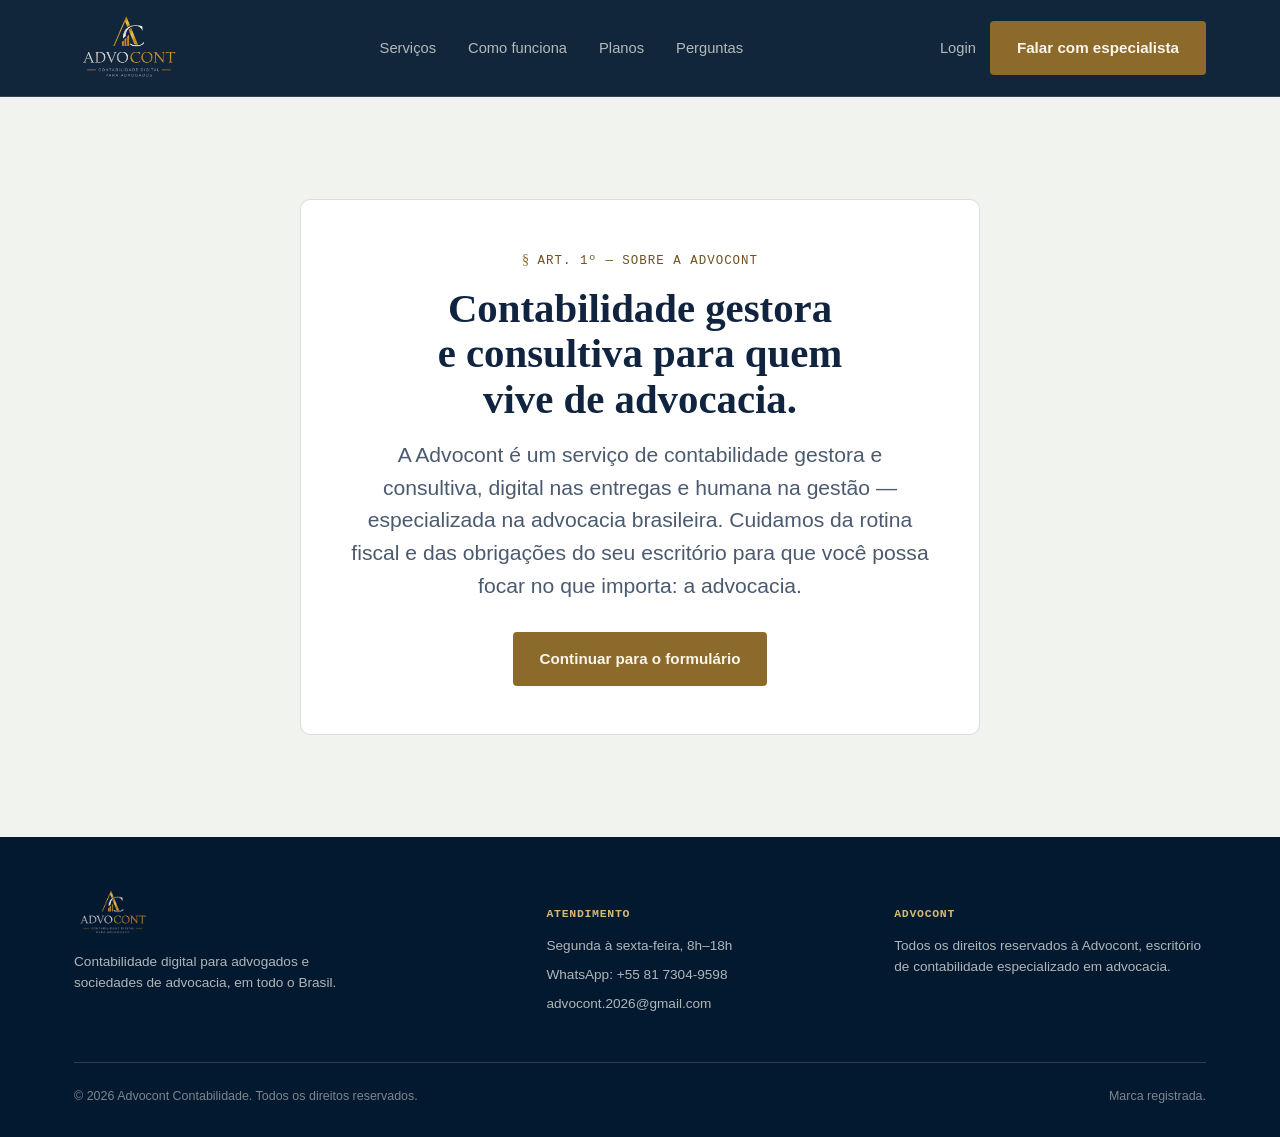
==== contratacao.html @ 9057acdd "Add files via upload" ====
<!doctype html>
<html lang="pt-BR">
<head>
<meta charset="UTF-8" />
<meta name="viewport" content="width=device-width, initial-scale=1" />
<title>Contratar — Advocont</title>
<meta name="description" content="Advocont: contabilidade gestora e consultiva, digital nas entregas e humana na gestão, especializada na advocacia brasileira." />
<link rel="stylesheet" href="styles.css" />
</head>
<body>

<header>
  <div class="wrap nav">
    <a class="brand" href="index.html#topo">
      <img class="brand-logo" src="assets/logo.png" alt="Advocont — Contabilidade digital para advogados" />
    </a>
    <nav class="nav-links" aria-label="Navegação principal">
      <a href="index.html#servicos">Serviços</a>
      <a href="index.html#como-funciona">Como funciona</a>
      <a href="index.html#planos">Planos</a>
      <a href="index.html#faq">Perguntas</a>
    </nav>
    <div class="nav-actions">
      <a class="login-link" href="index.html#login">Login</a>
      <a class="btn btn-gold" href="index.html#planos">Falar com especialista</a>
    </div>
    <input type="checkbox" id="menu-toggle" class="menu-toggle-input" />
    <label for="menu-toggle" class="burger" aria-label="Abrir menu">
      <span></span><span></span><span></span>
    </label>
    <nav class="mobile-panel" aria-label="Navegação móvel">
      <a href="index.html#servicos">Serviços</a>
      <a href="index.html#como-funciona">Como funciona</a>
      <a href="index.html#planos">Planos</a>
      <a href="index.html#faq">Perguntas</a>
      <a href="index.html#login">Login</a>
      <a class="btn btn-gold" href="index.html#planos">Falar com especialista</a>
    </nav>
  </div>
</header>

<main id="topo">
  <section>
    <div class="wrap">
      <div class="intro-card">
        <p class="eyebrow" style="justify-content:center;">Art. 1º — Sobre a Advocont</p>
        <h1 style="font-size:var(--h2);">Contabilidade gestora e consultiva para quem vive de advocacia.</h1>
        <p class="lead">A Advocont é um serviço de contabilidade gestora e consultiva, digital nas entregas e humana na gestão — especializada na advocacia brasileira. Cuidamos da rotina fiscal e das obrigações do seu escritório para que você possa focar no que importa: a advocacia.</p>
        <p id="plan-chip-wrap"></p>
        <a class="btn btn-gold" id="continue-btn" href="formulario.html">Continuar para o formulário</a>
      </div>
    </div>
  </section>
</main>

<footer>
  <div class="wrap">
    <div class="foot-grid">
      <div class="foot-brand">
        <img class="brand-logo" src="assets/logo.png" alt="Advocont — Contabilidade digital para advogados" />
        <p>Contabilidade digital para advogados e sociedades de advocacia, em todo o Brasil.</p>
      </div>
      <div class="foot-col">
        <h4>Atendimento</h4>
        <ul>
          <li>Segunda à sexta-feira, 8h–18h</li>
          <li>WhatsApp: +55 81 7304-9598</li>
          <li>advocont.2026@gmail.com</li>
        </ul>
      </div>
      <div class="foot-col">
        <h4>Advocont</h4>
        <ul>
          <li>Todos os direitos reservados à Advocont, escritório de contabilidade especializado em advocacia.</li>
        </ul>
      </div>
    </div>
    <div class="foot-bottom">
      <span>© 2026 Advocont Contabilidade. Todos os direitos reservados.</span>
      <span>Marca registrada.</span>
    </div>
  </div>
</footer>

<!-- EXIT-INTENT MODAL -->
<div class="modal-overlay" id="exit-modal" hidden>
  <div class="modal" role="dialog" aria-modal="true" aria-labelledby="exit-modal-title">
    <button type="button" class="modal-close" aria-label="Fechar">×</button>
    <p class="eyebrow">Antes de você ir</p>
    <h3 id="exit-modal-title">Não encontrou o que procurava?</h3>
    <p class="lead">Deixe seu contato que um especialista da Advocont fala com você.</p>
    <form>
      <div class="field">
        <label for="exit-nome">Nome</label>
        <input type="text" id="exit-nome" name="nome" required />
      </div>
      <div class="field">
        <label for="exit-telefone">Telefone</label>
        <input type="tel" id="exit-telefone" name="telefone" required />
      </div>
      <div class="field">
        <label for="exit-email">E-mail</label>
        <input type="email" id="exit-email" name="email" required />
      </div>
      <button type="submit" class="btn btn-gold btn-block" style="margin-top:22px;">Quero ser contatado</button>
      <p class="form-status"></p>
    </form>
    <div class="form-success" hidden>
      <p class="lead">Recebemos seu contato — em breve um especialista da Advocont fala com você.</p>
    </div>
  </div>
</div>

<script src="site.js"></script>
<script>
  (function () {
    const plano = getQueryParam("plano");
    const chipWrap = document.getElementById("plan-chip-wrap");
    const continueBtn = document.getElementById("continue-btn");
    if (plano && PLANS[plano]) {
      chipWrap.innerHTML = '<span class="plan-chip">Plano escolhido: ' + PLANS[plano].name + " — " + PLANS[plano].preco + "</span>";
      continueBtn.href = "formulario.html?plano=" + encodeURIComponent(plano);
    }
  })();
</script>
</body>
</html>
---- styles.css ----
/* ---------- Reset ---------- */
*,*::before,*::after{box-sizing:border-box;}
html{scroll-behavior:smooth;}
@media (prefers-reduced-motion: reduce){
  html{scroll-behavior:auto;}
  *,*::before,*::after{animation-duration:0.001ms !important;transition-duration:0.001ms !important;}
}
body{margin:0;}
img{max-width:100%;display:block;}
a{color:inherit;}
ul{margin:0;padding:0;list-style:none;}
button{font:inherit;}

/* ---------- Tokens ---------- */
:root{
  --paper:#F1F3EE;
  --paper-alt:#E5E9E0;
  --panel:#FFFFFF;
  --ink:#10233F;
  --ink-soft:#4B5A6E;
  --ink-faint:#7C8798;
  --gold:#8C6A2C;
  --gold-strong:#6E5220;
  --on-gold:#FBF6EA;
  --line: rgba(16,35,63,0.15);
  --line-strong: rgba(16,35,63,0.30);
  --shadow: 0 24px 48px -28px rgba(16,35,63,0.40);
  --radius: 4px;
  --error:#B3261E;

  /* Fixed brand-navy — constant across light/dark theme. */
  --brand-navy:#031930;
  --brand-line: rgba(244,242,234,0.16);
  --brand-line-strong: rgba(244,242,234,0.32);
  --brand-ink:#F4F2EA;
  --brand-soft: rgba(244,242,234,0.72);
  --brand-gold:#D8B876;

  --font-display: Georgia, 'Iowan Old Style', 'Palatino Linotype', 'Times New Roman', serif;
  --font-body: -apple-system, BlinkMacSystemFont, 'Segoe UI', Roboto, Helvetica, Arial, sans-serif;
  --font-mono: ui-monospace, 'Cascadia Mono', 'SF Mono', Consolas, monospace;

  --cap: clamp(0.7rem, 0.67rem + 0.15vw, 0.78rem);
  --body: clamp(0.98rem, 0.94rem + 0.2vw, 1.06rem);
  --lead: clamp(1.12rem, 1.02rem + 0.4vw, 1.32rem);
  --h3: clamp(1.28rem, 1.15rem + 0.5vw, 1.55rem);
  --h2: clamp(1.85rem, 1.5rem + 1.5vw, 2.55rem);
  --h1: clamp(2.5rem, 1.9rem + 2.8vw, 3.85rem);
}
@media (prefers-color-scheme: dark){
  :root{
    --paper:#0D1826;
    --paper-alt:#132132;
    --panel:#142438;
    --ink:#ECEEE7;
    --ink-soft:#B7C0CC;
    --ink-faint:#8894A2;
    --gold:#D8B876;
    --gold-strong:#E9CE94;
    --on-gold:#10233F;
    --line: rgba(236,238,231,0.16);
    --line-strong: rgba(236,238,231,0.30);
    --shadow: 0 24px 56px -20px rgba(0,0,0,0.65);
  }
}
:root[data-theme="dark"]{
  --paper:#0D1826; --paper-alt:#132132; --panel:#142438;
  --ink:#ECEEE7; --ink-soft:#B7C0CC; --ink-faint:#8894A2;
  --gold:#D8B876; --gold-strong:#E9CE94; --on-gold:#10233F;
  --line: rgba(236,238,231,0.16); --line-strong: rgba(236,238,231,0.30);
  --shadow: 0 24px 56px -20px rgba(0,0,0,0.65);
}
:root[data-theme="light"]{
  --paper:#F1F3EE; --paper-alt:#E5E9E0; --panel:#FFFFFF;
  --ink:#10233F; --ink-soft:#4B5A6E; --ink-faint:#7C8798;
  --gold:#8C6A2C; --gold-strong:#6E5220; --on-gold:#FBF6EA;
  --line: rgba(16,35,63,0.15); --line-strong: rgba(16,35,63,0.30);
  --shadow: 0 24px 48px -28px rgba(16,35,63,0.40);
}

body{
  background:var(--paper);
  color:var(--ink);
  font-family:var(--font-body);
  font-size:var(--body);
  line-height:1.55;
  -webkit-font-smoothing:antialiased;
}
h1,h2,h3{
  font-family:var(--font-display);
  font-weight:600;
  line-height:1.12;
  text-wrap:balance;
  margin:0;
  color:var(--ink);
}
p{margin:0;}
.wrap{width:100%;max-width:1180px;margin:0 auto;padding-inline:24px;}
.eyebrow{
  display:flex;align-items:baseline;gap:.6em;
  font-family:var(--font-mono);
  font-size:var(--cap);
  letter-spacing:.08em;
  text-transform:uppercase;
  color:var(--gold-strong);
  margin-bottom:14px;
}
.eyebrow::before{
  content:"§";
  font-family:var(--font-display);
  font-size:1.15em;
  color:var(--gold);
}
section{padding-block:clamp(56px,8vw,104px);}
.section-head{max-width:640px;margin-bottom:clamp(32px,5vw,52px);}
.section-head p.lead{margin-top:14px;color:var(--ink-soft);font-size:var(--lead);}
:focus-visible{outline:2px solid var(--gold);outline-offset:3px;}

/* ---------- Buttons ---------- */
.btn{
  display:inline-flex;align-items:center;justify-content:center;gap:.5em;
  padding:14px 26px;
  border-radius:var(--radius);
  font-weight:600;
  font-size:.95rem;
  text-decoration:none;
  border:1px solid transparent;
  cursor:pointer;
  transition:transform .15s ease, box-shadow .15s ease, background .15s ease;
  white-space:nowrap;
}
.btn:hover{transform:translateY(-1px);}
.btn-gold{background:var(--gold);color:var(--on-gold);box-shadow:var(--shadow);}
.btn-gold:hover{background:var(--gold-strong);}
.btn-ghost{background:transparent;border-color:var(--line-strong);color:var(--ink);}
.btn-ghost:hover{border-color:var(--gold);}
.btn-block{width:100%;}
.btn[disabled]{opacity:.5;cursor:not-allowed;transform:none;}

/* ---------- Header ---------- */
/* Fixed brand-navy strip so the logo plate blends in seamlessly — stays constant across light/dark theme. */
header{
  position:sticky;top:0;z-index:40;
  background:color-mix(in srgb, var(--brand-navy) 94%, transparent);
  backdrop-filter:blur(10px);
  border-bottom:1px solid var(--brand-line);
}
.nav{display:flex;align-items:center;justify-content:space-between;padding-block:14px;gap:24px;}
.brand{display:flex;align-items:center;gap:.5em;text-decoration:none;}
.brand-logo{height:68px;width:auto;display:block;}
.nav-links{display:flex;align-items:center;gap:32px;font-size:.92rem;}
.nav-links a{text-decoration:none;color:var(--brand-soft);}
.nav-links a:hover{color:var(--brand-gold);}
.nav-actions{display:flex;align-items:center;gap:14px;}
.login-link{font-size:.92rem;color:var(--brand-soft);text-decoration:none;}
.login-link:hover{color:var(--brand-gold);}
.menu-toggle-input{display:none;}
.burger{
  display:none;flex-direction:column;justify-content:center;gap:5px;
  width:40px;height:40px;border-radius:6px;cursor:pointer;
}
.burger span{width:20px;height:2px;background:var(--brand-ink);margin-inline:auto;transition:transform .2s ease, opacity .2s ease;}
.menu-toggle-input:focus-visible + .burger{outline:2px solid var(--brand-gold);outline-offset:2px;}
.mobile-panel{
  display:none;
  flex-basis:100%;
  flex-direction:column;gap:4px;
  border-top:1px solid var(--brand-line);
  margin-top:14px;padding-top:14px;
}
.mobile-panel a{padding:10px 4px;text-decoration:none;color:var(--brand-soft);font-size:.96rem;}
.mobile-panel a:hover{color:var(--brand-gold);}
.mobile-panel a.btn{margin-top:8px;}
@media (max-width:860px){
  .nav-links{display:none;}
  .nav-actions{display:none;}
  .nav{flex-wrap:wrap;}
  .burger{display:flex;}
  .menu-toggle-input:checked ~ .mobile-panel{display:flex;}
}

/* ---------- Hero ---------- */
.hero{padding-block:clamp(52px,8vw,96px) clamp(40px,6vw,72px);overflow-x:clip;}
.hero .wrap{display:grid;grid-template-columns:.9fr 1.3fr;gap:40px;align-items:center;}
@media (max-width:900px){.hero .wrap{grid-template-columns:1fr;}}
.hero h1{font-size:var(--h1);}
.hero h1 .accent{color:var(--gold);}
.hero .lead{margin-top:20px;font-size:var(--lead);color:var(--ink-soft);max-width:52ch;}
.checklist{margin-top:28px;display:grid;gap:12px;}
.checklist li{display:flex;gap:10px;align-items:flex-start;font-size:.97rem;color:var(--ink-soft);}
.checklist .tick{
  flex:none;width:19px;height:19px;border-radius:50%;
  background:var(--gold);color:var(--on-gold);
  display:flex;align-items:center;justify-content:center;
  font-size:.66rem;font-weight:700;margin-top:2px;
}
.hero-actions{display:flex;flex-wrap:wrap;gap:14px;margin-top:34px;}

/* Hero media — sized up and bled slightly past its grid track to match the height of the text column */
.hero-media img{width:134%;max-width:860px;height:auto;margin-left:-8%;}
@media (max-width:900px){
  .hero-media{max-width:560px;margin:0 auto;}
  .hero-media img{width:100%;max-width:100%;margin-left:0;}
}

/* ---------- Brasil banner ---------- */
.brasil-banner{padding-block:0;background:#FFFFFF;}
.brasil-banner .wrap{padding-block:clamp(28px,4vw,48px);}
.brasil-banner img{width:100%;height:auto;border-radius:8px;}
@media (max-width:640px){
  .brasil-banner .wrap{padding:0;}
  .brasil-banner img{border-radius:0;}
}

/* ---------- Feature checklist block ---------- */
.feature-block .wrap{display:grid;grid-template-columns:.95fr 1.05fr;gap:56px;align-items:start;}
@media (max-width:900px){.feature-block .wrap{grid-template-columns:1fr;}}
.feature-grid{display:grid;gap:2px;background:var(--line);border:1px solid var(--line);border-radius:6px;overflow:hidden;}
.feature-item{background:var(--panel);padding:20px 22px;display:flex;gap:14px;align-items:flex-start;}
.feature-item .num{font-family:var(--font-mono);color:var(--gold);font-size:.85rem;flex:none;padding-top:2px;}
.feature-item strong{display:block;font-size:.98rem;margin-bottom:3px;}
.feature-item span{color:var(--ink-soft);font-size:.9rem;}

/* ---------- Advantages ---------- */
.adv-grid{display:grid;grid-template-columns:repeat(3,1fr);gap:2px;background:var(--line);border:1px solid var(--line);border-radius:6px;overflow:hidden;}
@media (max-width:820px){.adv-grid{grid-template-columns:1fr;}}
.adv-card{background:var(--panel);padding:32px 28px;}
.adv-card .mark{font-family:var(--font-display);font-size:1.6rem;color:var(--gold);margin-bottom:14px;}
.adv-card h3{font-size:var(--h3);}
.adv-card p{margin-top:10px;color:var(--ink-soft);}

/* ---------- App promo ---------- */
.app-promo{background:#0A0A0A;color:var(--paper);}
.app-promo .wrap{display:grid;grid-template-columns:1fr .9fr;gap:32px;align-items:center;}
@media (max-width:820px){.app-promo .wrap{grid-template-columns:1fr;text-align:center;}}
.app-promo h2{font-size:var(--h2);color:var(--paper);}
.app-promo p.lead{margin-top:12px;color:color-mix(in srgb, var(--paper) 72%, transparent);}
.app-promo .eyebrow{color:var(--gold-strong);}
.app-promo .eyebrow::before{color:var(--gold-strong);}
.app-badges{display:flex;gap:12px;margin-top:22px;}
@media (max-width:820px){.app-badges{justify-content:center;}}
.app-badge{border:1px solid color-mix(in srgb, var(--paper) 30%, transparent);border-radius:6px;padding:10px 16px;font-size:.82rem;color:color-mix(in srgb, var(--paper) 80%, transparent);font-family:var(--font-mono);}
.app-promo-media{display:flex;justify-content:center;}
.app-promo-media img{width:100%;max-width:420px;height:auto;}
@media (max-width:820px){.app-promo-media{order:-1;}}

/* ---------- Steps ---------- */
.steps{display:grid;grid-template-columns:repeat(4,1fr);gap:28px;}
@media (max-width:920px){.steps{grid-template-columns:1fr 1fr;}}
@media (max-width:560px){.steps{grid-template-columns:1fr;}}
.step{border-top:2px solid var(--gold);padding-top:16px;}
.step .step-num{font-family:var(--font-mono);color:var(--gold-strong);font-size:.85rem;}
.step h3{font-size:1.1rem;margin-top:8px;}
.step p{color:var(--ink-soft);margin-top:8px;font-size:.92rem;}

/* ---------- Pricing ---------- */
.pricing-note{margin-top:10px;color:var(--ink-faint);font-size:.86rem;}
.plan-grid{display:grid;grid-template-columns:repeat(3,1fr);gap:22px;margin-top:20px;}
@media (max-width:980px){.plan-grid{grid-template-columns:1fr;max-width:460px;margin-inline:auto;}}
.plan{
  position:relative;background:var(--panel);border:1px solid var(--line);border-radius:8px;
  padding:30px 26px;display:flex;flex-direction:column;gap:18px;
}
.plan.featured{border-color:var(--gold);box-shadow:var(--shadow);}
.plan-badge{
  position:absolute;top:-14px;right:22px;
  background:var(--gold);color:var(--on-gold);
  font-family:var(--font-mono);font-size:.68rem;letter-spacing:.05em;text-transform:uppercase;
  padding:6px 12px;border-radius:20px;font-weight:700;
}
.plan-name{font-family:var(--font-display);font-size:1.3rem;}
.plan-desc{color:var(--ink-soft);font-size:.88rem;min-height:2.6em;}
.plan-price{display:flex;align-items:baseline;gap:8px;margin-top:4px;}
.plan-price .was{font-size:.85rem;color:var(--ink-faint);text-decoration:line-through;font-variant-numeric:tabular-nums;}
.plan-price .now{font-family:var(--font-mono);font-size:2.1rem;font-weight:700;font-variant-numeric:tabular-nums;}
.plan-price .per{font-size:.85rem;color:var(--ink-soft);}
.plan-fine{font-size:.78rem;color:var(--ink-faint);}
.plan-features{display:grid;gap:9px;margin-top:6px;}
.plan-features li{display:flex;gap:8px;font-size:.86rem;color:var(--ink-soft);}
.plan-features .tick{flex:none;color:var(--gold);font-weight:700;}

.compare{margin-top:56px;overflow-x:auto;border:1px solid var(--line);border-radius:8px;}
table.compare-table{width:100%;border-collapse:collapse;table-layout:fixed;font-size:.74rem;}
table.compare-table th,table.compare-table td{
  padding:10px 12px;text-align:left;border-bottom:1px solid var(--line);
  background-image:linear-gradient(var(--line) 1px, transparent 1px);
  background-size:100% 100%;
  line-height:1.3;
}
table.compare-table thead th{
  background:var(--paper-alt);font-family:var(--font-display);font-size:.92rem;font-weight:600;
  border-bottom:1px solid var(--line-strong);
}
table.compare-table thead th:first-child, table.compare-table tbody th{width:26%;}
table.compare-table tbody th{font-weight:500;color:var(--ink-soft);}
table.compare-table td{text-align:center;font-variant-numeric:tabular-nums;color:var(--ink);}
table.compare-table tbody tr:last-child td, table.compare-table tbody tr:last-child th{border-bottom:none;}
@media (max-width:480px){
  table.compare-table{font-size:.66rem;}
  table.compare-table th,table.compare-table td{padding:8px 6px;}
}

/* ---------- Testimonial ---------- */
.testimonial{background:var(--ink);color:var(--paper);}
.testimonial .section-head{text-align:center;margin-inline:auto;}
.testimonial .sample-flag{
  display:inline-block;margin-bottom:0;font-family:var(--font-mono);font-size:.68rem;
  letter-spacing:.06em;text-transform:uppercase;color:color-mix(in srgb, var(--paper) 55%, transparent);
  border:1px solid color-mix(in srgb, var(--paper) 30%, transparent);border-radius:20px;padding:5px 12px;
}
.testimonial-grid{display:grid;grid-template-columns:repeat(3,1fr);gap:24px;margin-top:36px;}
@media (max-width:900px){.testimonial-grid{grid-template-columns:1fr;max-width:560px;margin-inline:auto;}}
.testimonial-card{
  background:color-mix(in srgb, var(--paper) 6%, transparent);
  border:1px solid color-mix(in srgb, var(--paper) 16%, transparent);
  border-radius:8px;padding:28px 26px;display:flex;flex-direction:column;
}
.testimonial-card blockquote{
  font-family:var(--font-display);font-size:1.2rem;line-height:1.45;margin:0;text-wrap:balance;flex:1;
}
.testimonial-card blockquote::before{content:"“";color:var(--gold-strong);}
.testimonial-card blockquote::after{content:"”";color:var(--gold-strong);}
.testimonial-card cite{
  display:block;margin-top:20px;padding-top:16px;font-style:normal;font-size:.86rem;
  border-top:1px solid color-mix(in srgb, var(--paper) 16%, transparent);
  color:color-mix(in srgb, var(--paper) 68%, transparent);
}
.testimonial-card cite b{color:var(--gold-strong);display:block;font-size:.95rem;margin-bottom:2px;}

/* ---------- FAQ ---------- */
.faq-list{display:grid;gap:2px;background:var(--line);border:1px solid var(--line);border-radius:6px;overflow:hidden;max-width:820px;}
.faq-list details{background:var(--panel);}
.faq-list summary{
  list-style:none;cursor:pointer;padding:20px 22px;display:flex;justify-content:space-between;gap:16px;
  font-weight:600;font-size:.98rem;align-items:center;
}
.faq-list summary::-webkit-details-marker{display:none;}
.faq-list summary .plus{font-family:var(--font-mono);color:var(--gold);font-size:1.2rem;flex:none;transition:transform .18s ease;}
.faq-list details[open] summary .plus{transform:rotate(45deg);}
.faq-list .faq-a{padding:0 22px 20px;color:var(--ink-soft);max-width:70ch;}

.faq-cta{margin-top:32px;display:flex;flex-wrap:wrap;align-items:center;gap:16px;}
.faq-cta p{color:var(--ink-soft);}

/* ---------- Final CTA ---------- */
.final-cta{background:var(--paper-alt);text-align:center;}
.final-cta .wrap{max-width:640px;}
.final-cta h2{font-size:var(--h2);}
.final-cta p{margin-top:14px;color:var(--ink-soft);}
.final-cta .btn{margin-top:26px;}

/* ---------- Footer ---------- */
/* Same fixed brand-navy as the header, so the logo plate blends in here too. */
footer{background:var(--brand-navy);color:var(--brand-soft);padding-block:52px 32px;font-size:.85rem;}
.foot-grid{display:grid;grid-template-columns:1.4fr 1fr 1fr;gap:36px;}
@media (max-width:760px){.foot-grid{grid-template-columns:1fr;gap:28px;}}
.foot-brand .brand-logo{height:48px;}
.foot-brand p{margin-top:14px;max-width:36ch;color:var(--brand-soft);}
.foot-col h4{font-family:var(--font-mono);font-size:.72rem;letter-spacing:.06em;text-transform:uppercase;color:var(--brand-gold);margin-bottom:12px;}
.foot-col li{margin-bottom:8px;color:var(--brand-soft);}
.foot-bottom{margin-top:40px;padding-top:24px;border-top:1px solid var(--brand-line);display:flex;flex-wrap:wrap;justify-content:space-between;gap:12px;font-size:.78rem;color:color-mix(in srgb, var(--brand-soft) 70%, transparent);}

/* =========================================================
   Shared across contratação / formulário / exit-intent modal
   ========================================================= */

/* ---------- Form fields ---------- */
.field{display:flex;flex-direction:column;gap:6px;margin-top:16px;}
.field label{font-size:.82rem;font-weight:600;color:var(--ink-soft);}
.field input,.field select{
  padding:12px 14px;border:1px solid var(--line-strong);border-radius:6px;
  background:var(--panel);color:var(--ink);font:inherit;font-size:.95rem;width:100%;
}
.field input::placeholder{color:var(--ink-faint);}
.field-error{color:var(--error);font-size:.78rem;margin-top:4px;display:none;}
.field.invalid input,.field.invalid select{border-color:var(--error);}
.field.invalid .field-error{display:block;}
.field-row{display:grid;grid-template-columns:1fr 1fr;gap:16px;}
@media (max-width:520px){.field-row{grid-template-columns:1fr;}}

.checkbox-field{display:flex;gap:10px;align-items:flex-start;margin-top:22px;font-size:.88rem;color:var(--ink-soft);}
.checkbox-field input{margin-top:3px;flex:none;}

.form-note{margin-top:8px;color:var(--ink-faint);font-size:.8rem;}
.form-status{margin-top:14px;font-size:.86rem;display:none;}
.form-status.visible{display:block;}
.form-status.is-error{color:var(--error);}
.form-status.is-sending{color:var(--ink-faint);}

/* ---------- Exit-intent modal ---------- */
.modal-overlay{
  position:fixed;inset:0;z-index:200;
  background:color-mix(in srgb, var(--brand-navy) 70%, transparent);
  display:flex;align-items:center;justify-content:center;padding:20px;
}
.modal-overlay[hidden]{display:none;}
.modal{
  background:var(--panel);border-radius:10px;max-width:440px;width:100%;
  padding:34px 30px;position:relative;box-shadow:var(--shadow);
  max-height:90vh;overflow-y:auto;
}
.modal-close{
  position:absolute;top:12px;right:12px;background:none;border:none;
  font-size:1.5rem;line-height:1;color:var(--ink-faint);cursor:pointer;padding:6px;
}
.modal-close:hover{color:var(--ink);}
.modal h3{font-size:var(--h3);}
.modal .lead{margin-top:10px;color:var(--ink-soft);font-size:.94rem;}

/* ---------- Wizard (formulario.html) ---------- */
.wizard-card{
  background:var(--panel);border:1px solid var(--line);border-radius:10px;
  padding:clamp(26px,5vw,48px);max-width:640px;margin:0 auto;
}
.wizard-progress{
  font-family:var(--font-mono);font-size:.72rem;letter-spacing:.06em;text-transform:uppercase;
  color:var(--gold-strong);margin-bottom:16px;
}
.wizard-step{display:none;}
.wizard-step.active{display:block;}
.wizard-step h2{font-size:var(--h3);}
.wizard-step > p.lead{margin-top:10px;color:var(--ink-soft);}
.wizard-actions{display:flex;justify-content:space-between;align-items:center;gap:12px;margin-top:30px;}
.wizard-actions .btn-back{background:none;border:none;color:var(--ink-soft);font-size:.9rem;cursor:pointer;padding:10px 4px;}
.wizard-actions .btn-back:hover{color:var(--ink);}

.choice-group{display:grid;grid-template-columns:1fr 1fr;gap:14px;margin-top:22px;}
@media (max-width:520px){.choice-group{grid-template-columns:1fr;}}
.choice-btn{
  border:1px solid var(--line-strong);border-radius:8px;padding:20px;background:var(--panel);
  cursor:pointer;text-align:left;font:inherit;color:var(--ink);
  transition:border-color .15s ease, background .15s ease;
}
.choice-btn:hover{border-color:var(--gold);}
.choice-btn.selected{border-color:var(--gold);background:color-mix(in srgb, var(--gold) 8%, transparent);}
.choice-btn strong{display:block;font-family:var(--font-display);font-size:1.05rem;margin-bottom:4px;}
.choice-btn span{font-size:.85rem;color:var(--ink-soft);}

.compare-result{display:grid;grid-template-columns:1fr 1fr;gap:16px;margin-top:22px;}
@media (max-width:520px){.compare-result{grid-template-columns:1fr;}}
.regime-card{border:1px solid var(--line);border-radius:8px;padding:20px;}
.regime-card.better{border-color:var(--gold);background:color-mix(in srgb, var(--gold) 6%, transparent);}
.regime-card .regime-name{font-family:var(--font-display);font-size:1.02rem;}
.regime-card .regime-value{font-family:var(--font-mono);font-size:1.5rem;font-weight:700;margin-top:8px;font-variant-numeric:tabular-nums;}
.regime-card .regime-sub{font-size:.78rem;color:var(--ink-faint);margin-top:4px;}

.recommend-card{
  border:1px solid var(--gold);border-radius:8px;padding:22px;margin-top:22px;
  background:color-mix(in srgb, var(--gold) 5%, transparent);
}
.recommend-card .eyebrow{margin-bottom:6px;}
.recommend-card .plan-name{font-family:var(--font-display);font-size:1.2rem;color:var(--gold-strong);}
.recommend-card ul{margin-top:12px;display:grid;gap:8px;}
.recommend-card li{display:flex;gap:8px;font-size:.88rem;color:var(--ink-soft);}
.recommend-card li .tick{color:var(--gold);font-weight:700;flex:none;}

.confirmation-screen{text-align:center;padding-block:12px;}
.confirmation-screen .icon{
  width:56px;height:56px;border-radius:50%;background:var(--gold);color:var(--on-gold);
  display:flex;align-items:center;justify-content:center;font-size:1.6rem;margin:0 auto 20px;
}
.confirmation-screen h2{font-size:var(--h3);}
.confirmation-screen p{margin-top:10px;color:var(--ink-soft);}

/* ---------- Contratação intro page ---------- */
.plan-chip{
  display:inline-flex;align-items:center;gap:8px;padding:8px 16px;
  border:1px solid var(--gold);border-radius:20px;
  font-family:var(--font-mono);font-size:.78rem;color:var(--gold-strong);margin-top:16px;
}
.intro-card{
  background:var(--panel);border:1px solid var(--line);border-radius:10px;
  padding:clamp(28px,5vw,48px);max-width:680px;margin:0 auto;text-align:center;
}
.intro-card .lead{margin-top:16px;color:var(--ink-soft);font-size:var(--lead);}
.intro-card .btn{margin-top:30px;}
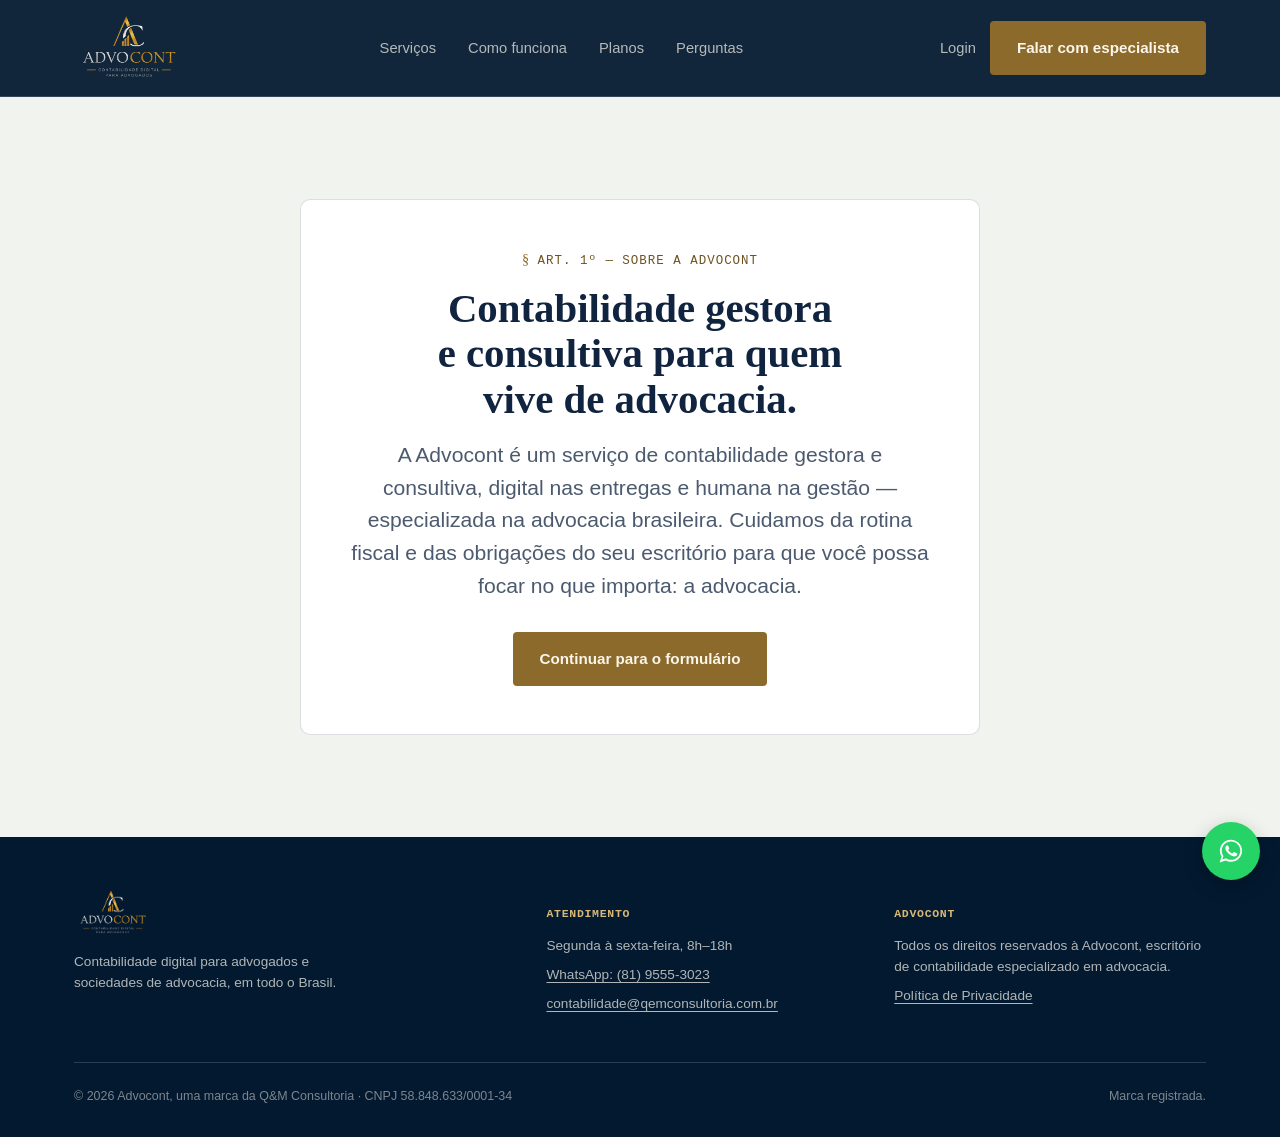
==== commit 035b7669: "Add files via upload" ====
--- a/contratacao.html
+++ b/contratacao.html
@@ -21,7 +21,7 @@
       <a href="index.html#faq">Perguntas</a>
     </nav>
     <div class="nav-actions">
-      <a class="login-link" href="index.html#login">Login</a>
+      <a class="login-link" href="https://app.advocont.com/login">Login</a>
       <a class="btn btn-gold" href="index.html#planos">Falar com especialista</a>
     </div>
     <input type="checkbox" id="menu-toggle" class="menu-toggle-input" />
@@ -33,7 +33,7 @@
       <a href="index.html#como-funciona">Como funciona</a>
       <a href="index.html#planos">Planos</a>
       <a href="index.html#faq">Perguntas</a>
-      <a href="index.html#login">Login</a>
+      <a href="https://app.advocont.com/login">Login</a>
       <a class="btn btn-gold" href="index.html#planos">Falar com especialista</a>
     </nav>
   </div>
@@ -64,19 +64,20 @@
         <h4>Atendimento</h4>
         <ul>
           <li>Segunda à sexta-feira, 8h–18h</li>
-          <li>WhatsApp: +55 81 7304-9598</li>
-          <li>advocont.2026@gmail.com</li>
+          <li><a href="https://wa.me/558195553023?text=Ol%C3%A1%2C%20vim%20pelo%20site%20da%20Advocont%20e%20quero%20falar%20com%20um%20especialista." target="_blank" rel="noopener">WhatsApp: (81) 9555-3023</a></li>
+          <li><a href="mailto:contabilidade@qemconsultoria.com.br">contabilidade@qemconsultoria.com.br</a></li>
         </ul>
       </div>
       <div class="foot-col">
         <h4>Advocont</h4>
         <ul>
           <li>Todos os direitos reservados à Advocont, escritório de contabilidade especializado em advocacia.</li>
+<li><a href="privacidade.html">Política de Privacidade</a></li>
         </ul>
       </div>
     </div>
     <div class="foot-bottom">
-      <span>© 2026 Advocont Contabilidade. Todos os direitos reservados.</span>
+      <span>© 2026 Advocont, uma marca da Q&amp;M Consultoria · CNPJ 58.848.633/0001-34</span>
       <span>Marca registrada.</span>
     </div>
   </div>
@@ -92,17 +93,21 @@
     <form>
       <div class="field">
         <label for="exit-nome">Nome</label>
-        <input type="text" id="exit-nome" name="nome" required />
+        <input type="text" id="exit-nome" name="nome" required data-validate="nome" autocomplete="name" />
+<span class="field-error">Informe nome e sobrenome.</span>
       </div>
       <div class="field">
         <label for="exit-telefone">Telefone</label>
-        <input type="tel" id="exit-telefone" name="telefone" required />
+        <input type="tel" id="exit-telefone" name="telefone" required data-validate="telefone" autocomplete="tel" />
+<span class="field-error">Informe um telefone válido com DDD.</span>
       </div>
       <div class="field">
         <label for="exit-email">E-mail</label>
-        <input type="email" id="exit-email" name="email" required />
+        <input type="email" id="exit-email" name="email" required data-validate="email" autocomplete="email" />
+<span class="field-error">Informe um e-mail válido.</span>
       </div>
       <button type="submit" class="btn btn-gold btn-block" style="margin-top:22px;">Quero ser contatado</button>
+<p class="pricing-note" style="margin-top:10px;">Ao enviar, você concorda com a <a href="privacidade.html" target="_blank" rel="noopener">Política de Privacidade</a>.</p>
       <p class="form-status"></p>
     </form>
     <div class="form-success" hidden>
@@ -111,6 +116,10 @@
   </div>
 </div>
 
+
+<a class="wa-float" href="https://wa.me/558195553023?text=Ol%C3%A1%2C%20vim%20pelo%20site%20da%20Advocont%20e%20quero%20falar%20com%20um%20especialista." target="_blank" rel="noopener" aria-label="Falar com a Advocont no WhatsApp">
+<svg viewBox="0 0 32 32" width="28" height="28" aria-hidden="true"><path fill="currentColor" d="M16 3C9 3 3.3 8.6 3.3 15.6c0 2.4.7 4.7 1.9 6.7L3 29l6.9-2.2c1.9 1 4 1.6 6.1 1.6 7 0 12.7-5.6 12.7-12.6S23 3 16 3zm0 23.1c-1.9 0-3.8-.5-5.4-1.5l-.4-.2-4.1 1.3 1.3-4-.3-.4c-1.1-1.7-1.7-3.6-1.7-5.6C5.4 9.8 10.1 5.1 16 5.1s10.6 4.7 10.6 10.5S21.9 26.1 16 26.1zm5.8-7.9c-.3-.2-1.9-.9-2.2-1-.3-.1-.5-.2-.7.2-.2.3-.8 1-1 1.2-.2.2-.4.2-.7.1-.3-.2-1.3-.5-2.5-1.6-.9-.8-1.5-1.8-1.7-2.1-.2-.3 0-.5.1-.6l.5-.6c.2-.2.2-.3.3-.6.1-.2 0-.4 0-.6l-1-2.4c-.3-.6-.5-.5-.7-.5h-.6c-.2 0-.6.1-.9.4-.3.3-1.2 1.1-1.2 2.8s1.2 3.2 1.4 3.4c.2.2 2.4 3.6 5.8 5 .8.3 1.4.5 1.9.7.8.3 1.5.2 2.1.1.6-.1 1.9-.8 2.2-1.5.3-.7.3-1.4.2-1.5-.1-.2-.3-.3-.6-.4z"/></svg>
+</a>
 <script src="site.js"></script>
 <script>
   (function () {
--- a/styles.css
+++ b/styles.css
@@ -28,7 +28,6 @@
   --radius: 4px;
   --error:#B3261E;
 
-  /* Fixed brand-navy — constant across light/dark theme. */
   --brand-navy:#031930;
   --brand-line: rgba(244,242,234,0.16);
   --brand-line-strong: rgba(244,242,234,0.32);
@@ -138,7 +137,6 @@
 .btn[disabled]{opacity:.5;cursor:not-allowed;transform:none;}
 
 /* ---------- Header ---------- */
-/* Fixed brand-navy strip so the logo plate blends in seamlessly — stays constant across light/dark theme. */
 header{
   position:sticky;top:0;z-index:40;
   background:color-mix(in srgb, var(--brand-navy) 94%, transparent);
@@ -196,7 +194,6 @@
 }
 .hero-actions{display:flex;flex-wrap:wrap;gap:14px;margin-top:34px;}
 
-/* Hero media — sized up and bled slightly past its grid track to match the height of the text column */
 .hero-media img{width:134%;max-width:860px;height:auto;margin-left:-8%;}
 @media (max-width:900px){
   .hero-media{max-width:560px;margin:0 auto;}
@@ -350,7 +347,6 @@
 .final-cta .btn{margin-top:26px;}
 
 /* ---------- Footer ---------- */
-/* Same fixed brand-navy as the header, so the logo plate blends in here too. */
 footer{background:var(--brand-navy);color:var(--brand-soft);padding-block:52px 32px;font-size:.85rem;}
 .foot-grid{display:grid;grid-template-columns:1.4fr 1fr 1fr;gap:36px;}
 @media (max-width:760px){.foot-grid{grid-template-columns:1fr;gap:28px;}}
@@ -442,7 +438,8 @@
 .regime-card.better{border-color:var(--gold);background:color-mix(in srgb, var(--gold) 6%, transparent);}
 .regime-card .regime-name{font-family:var(--font-display);font-size:1.02rem;}
 .regime-card .regime-value{font-family:var(--font-mono);font-size:1.5rem;font-weight:700;margin-top:8px;font-variant-numeric:tabular-nums;}
-.regime-card .regime-sub{font-size:.78rem;color:var(--ink-faint);margin-top:4px;}
+.regime-card .regime-value .regime-unit{font-size:.55rem;font-weight:600;color:var(--ink-faint);margin-left:3px;}
+.regime-card .regime-annual{font-family:var(--font-mono);font-size:.5rem;color:var(--ink-faint);margin-top:6px;font-variant-numeric:tabular-nums;}
 
 .recommend-card{
   border:1px solid var(--gold);border-radius:8px;padding:22px;margin-top:22px;
@@ -474,3 +471,60 @@
 }
 .intro-card .lead{margin-top:16px;color:var(--ink-soft);font-size:var(--lead);}
 .intro-card .btn{margin-top:30px;}
+
+/* =========================================================
+   ADIÇÕES — banner de planejamento tributário + valor anual
+   ========================================================= */
+
+/* ---------- Banner "Antes de tudo" (planejamento tributário) ---------- */
+.tax-banner{background:var(--brand-navy);padding-block:0;}
+.tax-banner-inner{
+  display:flex;align-items:center;justify-content:space-between;gap:32px;flex-wrap:wrap;
+  padding-block:clamp(36px,5vw,56px);
+}
+.tax-banner-text{max-width:640px;}
+.tax-banner .eyebrow{color:var(--brand-gold);}
+.tax-banner .eyebrow::before{color:var(--brand-gold);}
+.tax-banner h2{font-size:var(--h2);color:var(--brand-ink);}
+.tax-banner .lead{margin-top:14px;color:var(--brand-soft);font-size:var(--lead);}
+.tax-banner .btn{flex:none;}
+@media (max-width:820px){
+  .tax-banner-inner{flex-direction:column;text-align:center;}
+}
+
+/* ---------- Valor anual destacado dentro do card de plano ---------- */
+.plan-annual{
+  display:flex;align-items:center;justify-content:space-between;gap:10px;
+  background:color-mix(in srgb, var(--gold) 12%, transparent);
+  border:1px solid var(--gold);
+  border-radius:6px;
+  padding:10px 14px;
+  margin-top:-6px;
+}
+.plan-annual-label{font-size:.82rem;color:var(--ink);font-weight:600;}
+.plan-annual-save{
+  font-family:var(--font-mono);font-size:.7rem;font-weight:700;
+  background:var(--gold);color:var(--on-gold);
+  padding:3px 9px;border-radius:20px;flex:none;
+}
+
+/* ---------- Compromissos (no lugar dos depoimentos) ---------- */
+.testimonial .section-head h2{color:var(--paper);}
+.testimonial .section-head .eyebrow{color:#D8B876;}
+.commitment-card h3{font-family:var(--font-display);font-size:1.25rem;margin:0 0 10px;color:#D8B876;}
+.commitment-card p{margin:0;line-height:1.55;color:color-mix(in srgb, var(--paper) 80%, transparent);}
+
+/* ---------- WhatsApp flutuante ---------- */
+.wa-float{
+  position:fixed;right:20px;bottom:20px;z-index:60;width:58px;height:58px;border-radius:50%;
+  display:grid;place-items:center;background:#25D366;color:#fff;
+  box-shadow:0 6px 20px rgba(0,0,0,.22);transition:transform .15s ease;
+}
+.wa-float:hover{transform:scale(1.06);}
+@media (max-width:480px){.wa-float{right:14px;bottom:14px;width:52px;height:52px;}}
+.foot-col a{color:inherit;text-decoration:underline;text-underline-offset:3px;}
+
+/* ---------- Política de privacidade ---------- */
+.intro-card.privacy{text-align:left;max-width:820px;}
+.intro-card.privacy h2{font-size:1.25rem;margin:28px 0 8px;}
+.intro-card.privacy ul{padding-left:20px;display:grid;gap:6px;list-style:disc;}
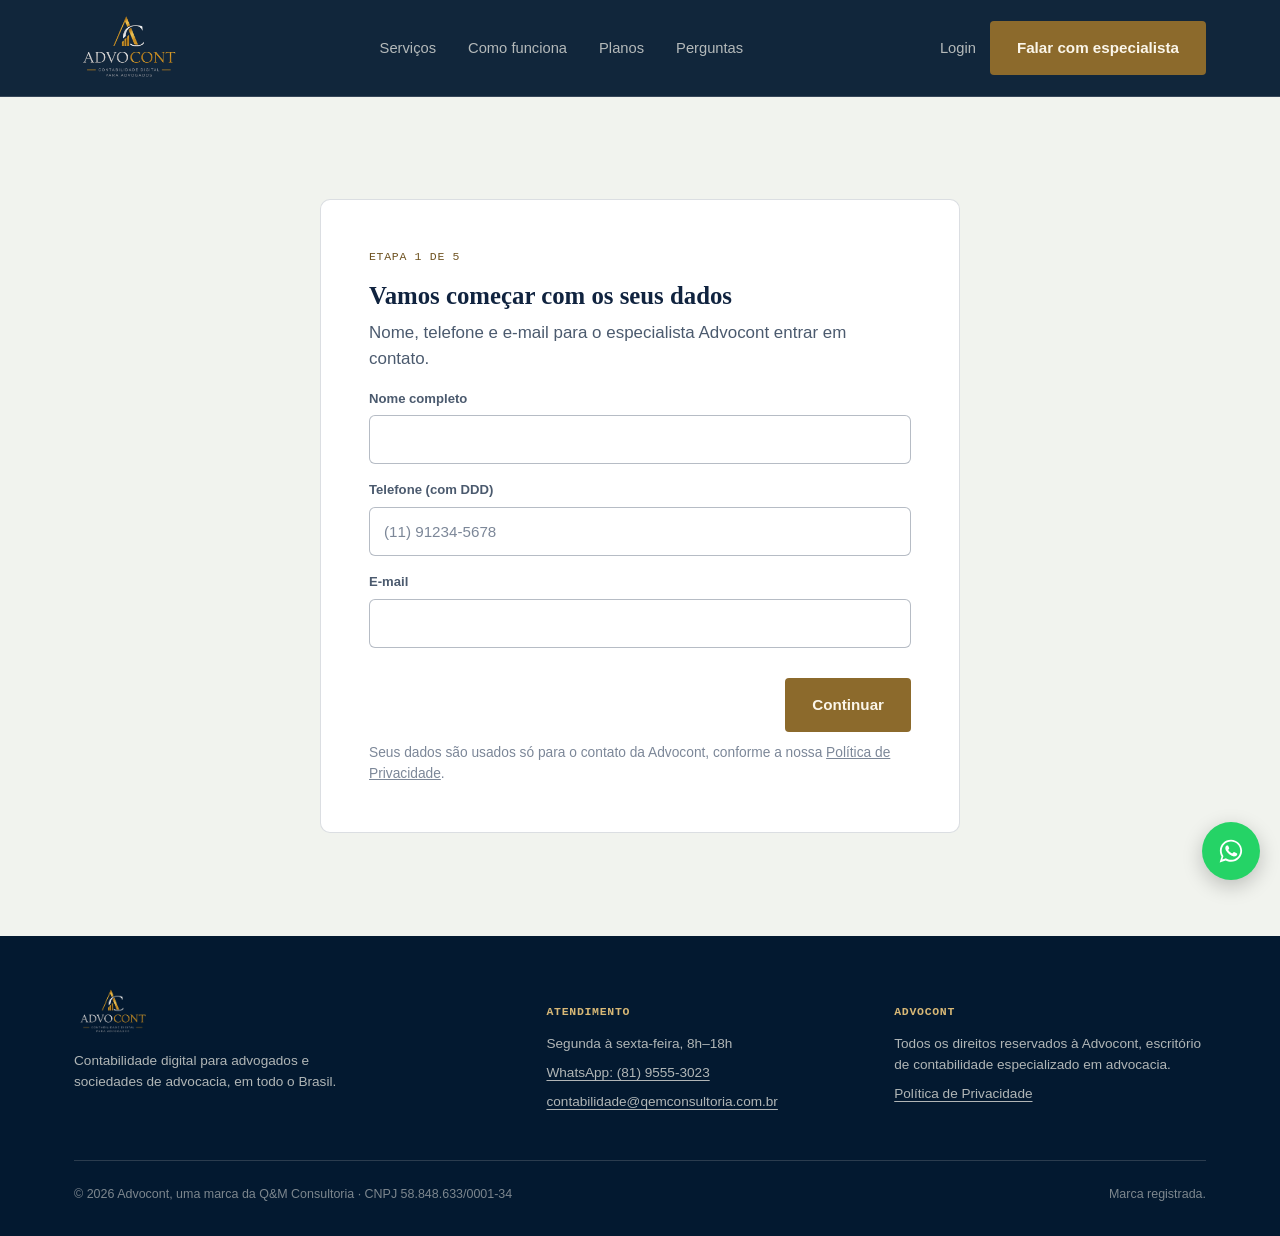
==== commit bfbf87ac: "Add files via upload" ====
--- a/contratacao.html
+++ b/contratacao.html
@@ -3,134 +3,16 @@
 <head>
 <meta charset="UTF-8" />
 <meta name="viewport" content="width=device-width, initial-scale=1" />
-<title>Contratar — Advocont</title>
-<meta name="description" content="Advocont: contabilidade gestora e consultiva, digital nas entregas e humana na gestão, especializada na advocacia brasileira." />
-<link rel="stylesheet" href="styles.css" />
+<title>Contratar | Advocont</title>
+<meta name="robots" content="noindex" />
+<link rel="canonical" href="https://advocont.com/formulario.html" />
+<script>
+  /* Página antiga: leva direto ao formulário, preservando o plano escolhido (?plano=...). */
+  location.replace("formulario.html" + location.search);
+</script>
+<meta http-equiv="refresh" content="0; url=formulario.html" />
 </head>
 <body>
-
-<header>
-  <div class="wrap nav">
-    <a class="brand" href="index.html#topo">
-      <img class="brand-logo" src="assets/logo.png" alt="Advocont — Contabilidade digital para advogados" />
-    </a>
-    <nav class="nav-links" aria-label="Navegação principal">
-      <a href="index.html#servicos">Serviços</a>
-      <a href="index.html#como-funciona">Como funciona</a>
-      <a href="index.html#planos">Planos</a>
-      <a href="index.html#faq">Perguntas</a>
-    </nav>
-    <div class="nav-actions">
-      <a class="login-link" href="https://app.advocont.com/login">Login</a>
-      <a class="btn btn-gold" href="index.html#planos">Falar com especialista</a>
-    </div>
-    <input type="checkbox" id="menu-toggle" class="menu-toggle-input" />
-    <label for="menu-toggle" class="burger" aria-label="Abrir menu">
-      <span></span><span></span><span></span>
-    </label>
-    <nav class="mobile-panel" aria-label="Navegação móvel">
-      <a href="index.html#servicos">Serviços</a>
-      <a href="index.html#como-funciona">Como funciona</a>
-      <a href="index.html#planos">Planos</a>
-      <a href="index.html#faq">Perguntas</a>
-      <a href="https://app.advocont.com/login">Login</a>
-      <a class="btn btn-gold" href="index.html#planos">Falar com especialista</a>
-    </nav>
-  </div>
-</header>
-
-<main id="topo">
-  <section>
-    <div class="wrap">
-      <div class="intro-card">
-        <p class="eyebrow" style="justify-content:center;">Art. 1º — Sobre a Advocont</p>
-        <h1 style="font-size:var(--h2);">Contabilidade gestora e consultiva para quem vive de advocacia.</h1>
-        <p class="lead">A Advocont é um serviço de contabilidade gestora e consultiva, digital nas entregas e humana na gestão — especializada na advocacia brasileira. Cuidamos da rotina fiscal e das obrigações do seu escritório para que você possa focar no que importa: a advocacia.</p>
-        <p id="plan-chip-wrap"></p>
-        <a class="btn btn-gold" id="continue-btn" href="formulario.html">Continuar para o formulário</a>
-      </div>
-    </div>
-  </section>
-</main>
-
-<footer>
-  <div class="wrap">
-    <div class="foot-grid">
-      <div class="foot-brand">
-        <img class="brand-logo" src="assets/logo.png" alt="Advocont — Contabilidade digital para advogados" />
-        <p>Contabilidade digital para advogados e sociedades de advocacia, em todo o Brasil.</p>
-      </div>
-      <div class="foot-col">
-        <h4>Atendimento</h4>
-        <ul>
-          <li>Segunda à sexta-feira, 8h–18h</li>
-          <li><a href="https://wa.me/558195553023?text=Ol%C3%A1%2C%20vim%20pelo%20site%20da%20Advocont%20e%20quero%20falar%20com%20um%20especialista." target="_blank" rel="noopener">WhatsApp: (81) 9555-3023</a></li>
-          <li><a href="mailto:contabilidade@qemconsultoria.com.br">contabilidade@qemconsultoria.com.br</a></li>
-        </ul>
-      </div>
-      <div class="foot-col">
-        <h4>Advocont</h4>
-        <ul>
-          <li>Todos os direitos reservados à Advocont, escritório de contabilidade especializado em advocacia.</li>
-<li><a href="privacidade.html">Política de Privacidade</a></li>
-        </ul>
-      </div>
-    </div>
-    <div class="foot-bottom">
-      <span>© 2026 Advocont, uma marca da Q&amp;M Consultoria · CNPJ 58.848.633/0001-34</span>
-      <span>Marca registrada.</span>
-    </div>
-  </div>
-</footer>
-
-<!-- EXIT-INTENT MODAL -->
-<div class="modal-overlay" id="exit-modal" hidden>
-  <div class="modal" role="dialog" aria-modal="true" aria-labelledby="exit-modal-title">
-    <button type="button" class="modal-close" aria-label="Fechar">×</button>
-    <p class="eyebrow">Antes de você ir</p>
-    <h3 id="exit-modal-title">Não encontrou o que procurava?</h3>
-    <p class="lead">Deixe seu contato que um especialista da Advocont fala com você.</p>
-    <form>
-      <div class="field">
-        <label for="exit-nome">Nome</label>
-        <input type="text" id="exit-nome" name="nome" required data-validate="nome" autocomplete="name" />
-<span class="field-error">Informe nome e sobrenome.</span>
-      </div>
-      <div class="field">
-        <label for="exit-telefone">Telefone</label>
-        <input type="tel" id="exit-telefone" name="telefone" required data-validate="telefone" autocomplete="tel" />
-<span class="field-error">Informe um telefone válido com DDD.</span>
-      </div>
-      <div class="field">
-        <label for="exit-email">E-mail</label>
-        <input type="email" id="exit-email" name="email" required data-validate="email" autocomplete="email" />
-<span class="field-error">Informe um e-mail válido.</span>
-      </div>
-      <button type="submit" class="btn btn-gold btn-block" style="margin-top:22px;">Quero ser contatado</button>
-<p class="pricing-note" style="margin-top:10px;">Ao enviar, você concorda com a <a href="privacidade.html" target="_blank" rel="noopener">Política de Privacidade</a>.</p>
-      <p class="form-status"></p>
-    </form>
-    <div class="form-success" hidden>
-      <p class="lead">Recebemos seu contato — em breve um especialista da Advocont fala com você.</p>
-    </div>
-  </div>
-</div>
-
-
-<a class="wa-float" href="https://wa.me/558195553023?text=Ol%C3%A1%2C%20vim%20pelo%20site%20da%20Advocont%20e%20quero%20falar%20com%20um%20especialista." target="_blank" rel="noopener" aria-label="Falar com a Advocont no WhatsApp">
-<svg viewBox="0 0 32 32" width="28" height="28" aria-hidden="true"><path fill="currentColor" d="M16 3C9 3 3.3 8.6 3.3 15.6c0 2.4.7 4.7 1.9 6.7L3 29l6.9-2.2c1.9 1 4 1.6 6.1 1.6 7 0 12.7-5.6 12.7-12.6S23 3 16 3zm0 23.1c-1.9 0-3.8-.5-5.4-1.5l-.4-.2-4.1 1.3 1.3-4-.3-.4c-1.1-1.7-1.7-3.6-1.7-5.6C5.4 9.8 10.1 5.1 16 5.1s10.6 4.7 10.6 10.5S21.9 26.1 16 26.1zm5.8-7.9c-.3-.2-1.9-.9-2.2-1-.3-.1-.5-.2-.7.2-.2.3-.8 1-1 1.2-.2.2-.4.2-.7.1-.3-.2-1.3-.5-2.5-1.6-.9-.8-1.5-1.8-1.7-2.1-.2-.3 0-.5.1-.6l.5-.6c.2-.2.2-.3.3-.6.1-.2 0-.4 0-.6l-1-2.4c-.3-.6-.5-.5-.7-.5h-.6c-.2 0-.6.1-.9.4-.3.3-1.2 1.1-1.2 2.8s1.2 3.2 1.4 3.4c.2.2 2.4 3.6 5.8 5 .8.3 1.4.5 1.9.7.8.3 1.5.2 2.1.1.6-.1 1.9-.8 2.2-1.5.3-.7.3-1.4.2-1.5-.1-.2-.3-.3-.6-.4z"/></svg>
-</a>
-<script src="site.js"></script>
-<script>
-  (function () {
-    const plano = getQueryParam("plano");
-    const chipWrap = document.getElementById("plan-chip-wrap");
-    const continueBtn = document.getElementById("continue-btn");
-    if (plano && PLANS[plano]) {
-      chipWrap.innerHTML = '<span class="plan-chip">Plano escolhido: ' + PLANS[plano].name + " — " + PLANS[plano].preco + "</span>";
-      continueBtn.href = "formulario.html?plano=" + encodeURIComponent(plano);
-    }
-  })();
-</script>
+<p>Redirecionando para o <a href="formulario.html">formulário de contratação</a>...</p>
 </body>
 </html>
